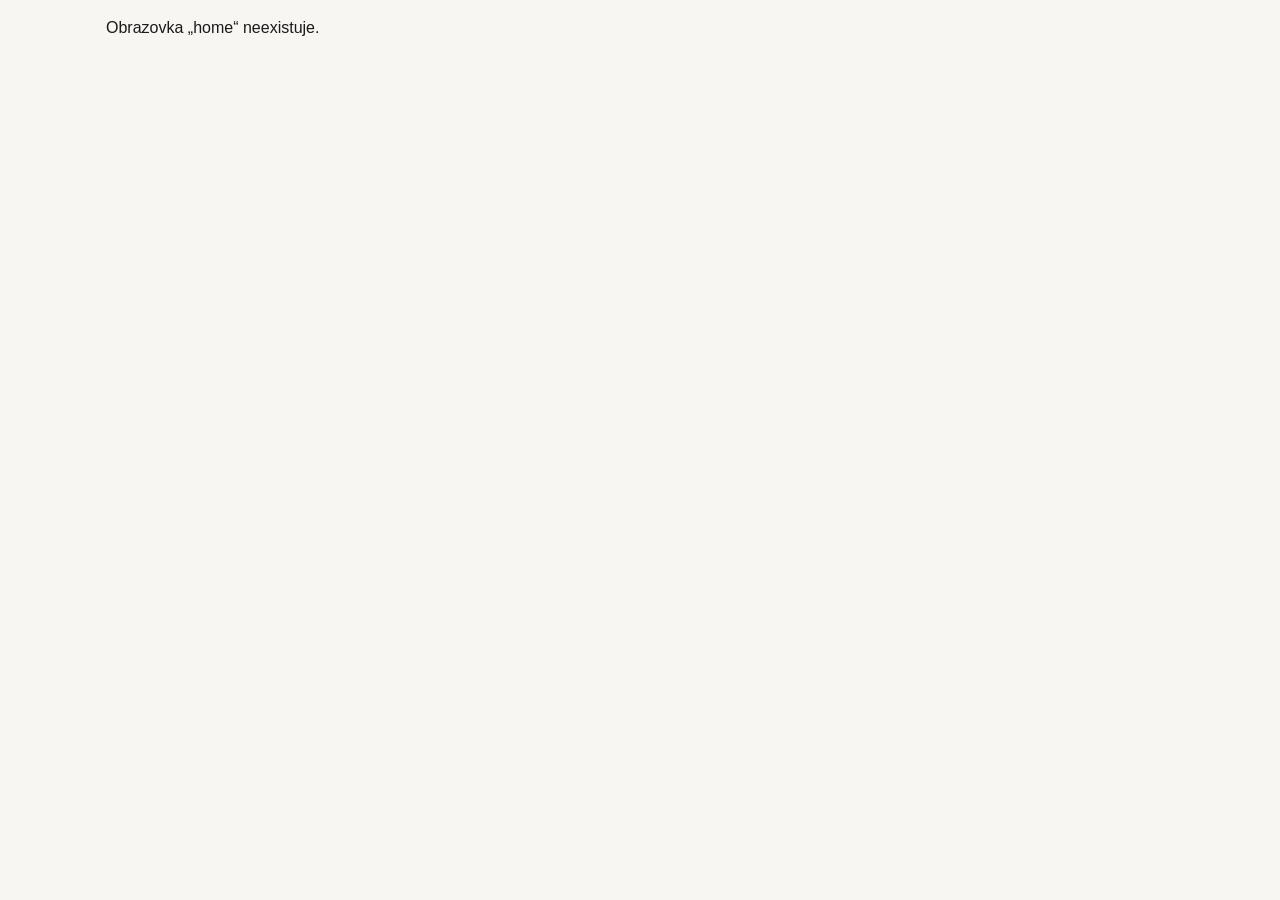
==== index.html @ 3d6bd758 "feat: plugin CABO — varianty, kamikaze, 100→50, konec hry, tiebreak Co-Authored-By: Claude Fable 5 <" ====
<!DOCTYPE html>
<html lang="cs">
<head>
<meta charset="utf-8">
<meta name="viewport" content="width=device-width, initial-scale=1">
<title>Score</title>
<link rel="stylesheet" href="css/app.css">
</head>
<body>
<main id="app"></main>
<script src="js/db.js"></script>
<script src="js/games.js"></script>
<script src="js/engine.js"></script>
<script src="games/cabo.js"></script>
<script src="js/ui/dom.js"></script>
<script src="js/app.js"></script>
</body>
</html>
---- css/app.css ----
/* === Reset a základ === */
* { box-sizing: border-box; margin: 0; }
:root {
  --bg: #f7f6f3; --fg: #1a1a1a; --muted: #6b6b6b;
  --card: #ffffff; --line: #dcd9d2; --accent: #2f6f4f;
  --tap: 44px; /* minimální dotykový cíl */
}
body { background: var(--bg); color: var(--fg);
  font: 16px/1.5 -apple-system, "Segoe UI", Roboto, sans-serif; }
main#app { max-width: 1100px; margin: 0 auto; padding: 16px; }
button { min-height: var(--tap); font-size: 1rem; cursor: pointer; }
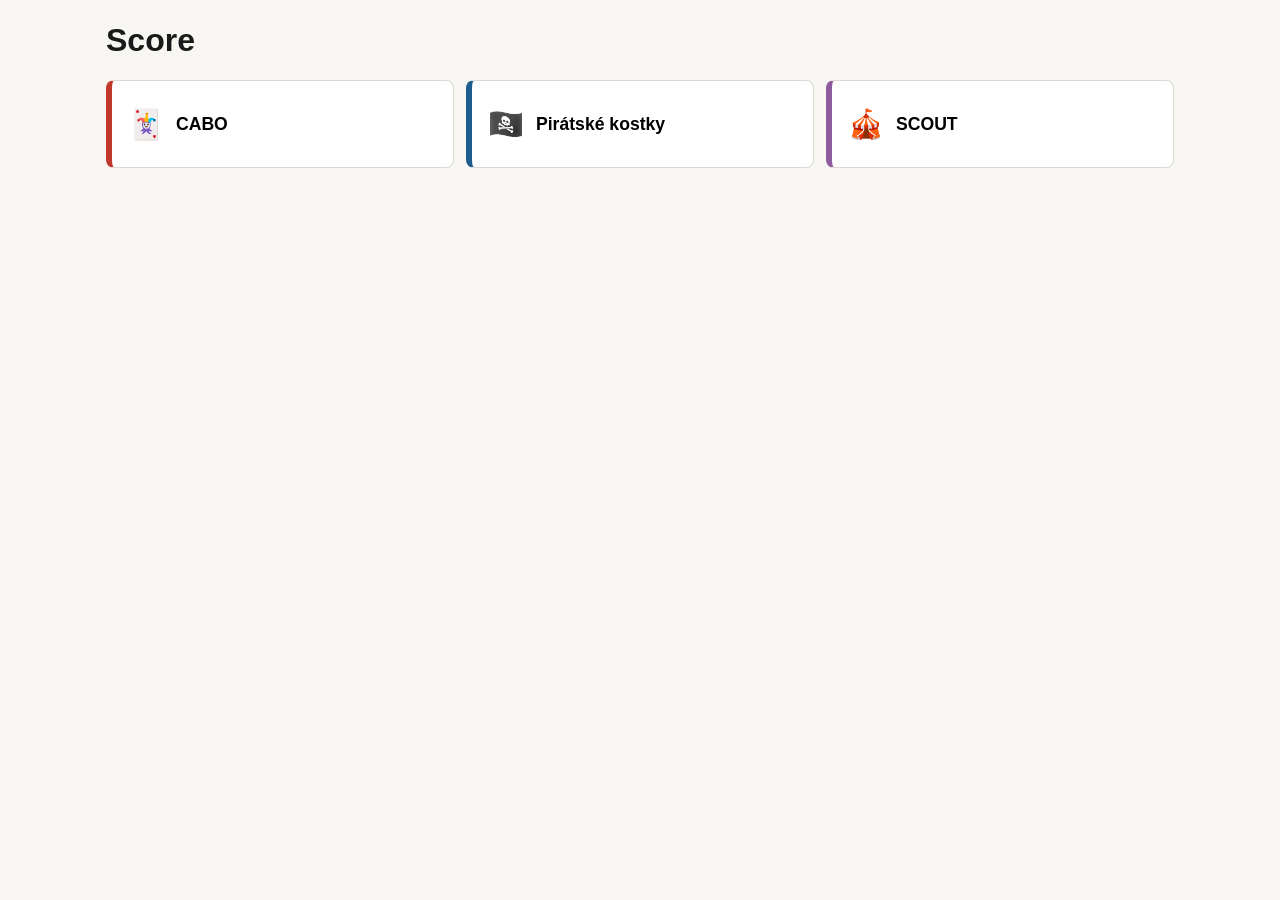
==== commit 784bff6b: "feat: domovská obrazovka s dlaždicemi a rozcestník hry Co-Authored-By: Claude Fable 5 <noreply@anthr" ====
--- a/index.html
+++ b/index.html
@@ -12,7 +12,11 @@
 <script src="js/games.js"></script>
 <script src="js/engine.js"></script>
 <script src="games/cabo.js"></script>
+<script src="games/pirates.js"></script>
+<script src="games/scout.js"></script>
 <script src="js/ui/dom.js"></script>
+<script src="js/ui/home.js"></script>
+<script src="js/ui/hub.js"></script>
 <script src="js/app.js"></script>
 </body>
 </html>
--- a/css/app.css
+++ b/css/app.css
@@ -9,3 +9,45 @@
   font: 16px/1.5 -apple-system, "Segoe UI", Roboto, sans-serif; }
 main#app { max-width: 1100px; margin: 0 auto; padding: 16px; }
 button { min-height: var(--tap); font-size: 1rem; cursor: pointer; }
+
+/* === Domovská obrazovka === */
+.tile-grid {
+  display: flex; flex-direction: column; gap: 12px; margin-top: 16px;
+}
+.tile {
+  display: flex; align-items: center; gap: 12px;
+  min-height: 88px; padding: 12px 16px;
+  background: var(--card); border: 1px solid var(--line);
+  border-left: 6px solid var(--accent, var(--fg));
+  border-radius: 8px; text-align: left;
+  font-size: 1.1rem;
+}
+.tile-icon { font-size: 1.8rem; line-height: 1; }
+.tile-name { flex: 1; font-weight: 600; }
+.btn-continue {
+  display: inline-flex; align-items: center; justify-content: center;
+  min-height: var(--tap); padding: 0 14px;
+  background: var(--accent, var(--fg)); color: #fff;
+  border-radius: 6px; font-size: 0.95rem; font-weight: 600;
+}
+@media (min-width: 700px) {
+  .tile-grid { display: grid; grid-template-columns: repeat(3, 1fr); }
+}
+
+/* === Rozcestník hry === */
+.hub-actions {
+  display: flex; flex-direction: column; gap: 12px; margin: 16px 0;
+}
+.btn-action {
+  min-height: 56px; padding: 12px 16px;
+  background: var(--card); border: 1px solid var(--line);
+  border-left: 6px solid var(--accent, var(--fg));
+  border-radius: 8px; font-size: 1.05rem; font-weight: 600; text-align: left;
+}
+.hub-unfinished {
+  margin-top: 8px; color: var(--muted); cursor: pointer; text-decoration: underline;
+}
+.btn-back {
+  background: none; border: none; color: var(--muted);
+  padding: 0; font-size: 1rem;
+}
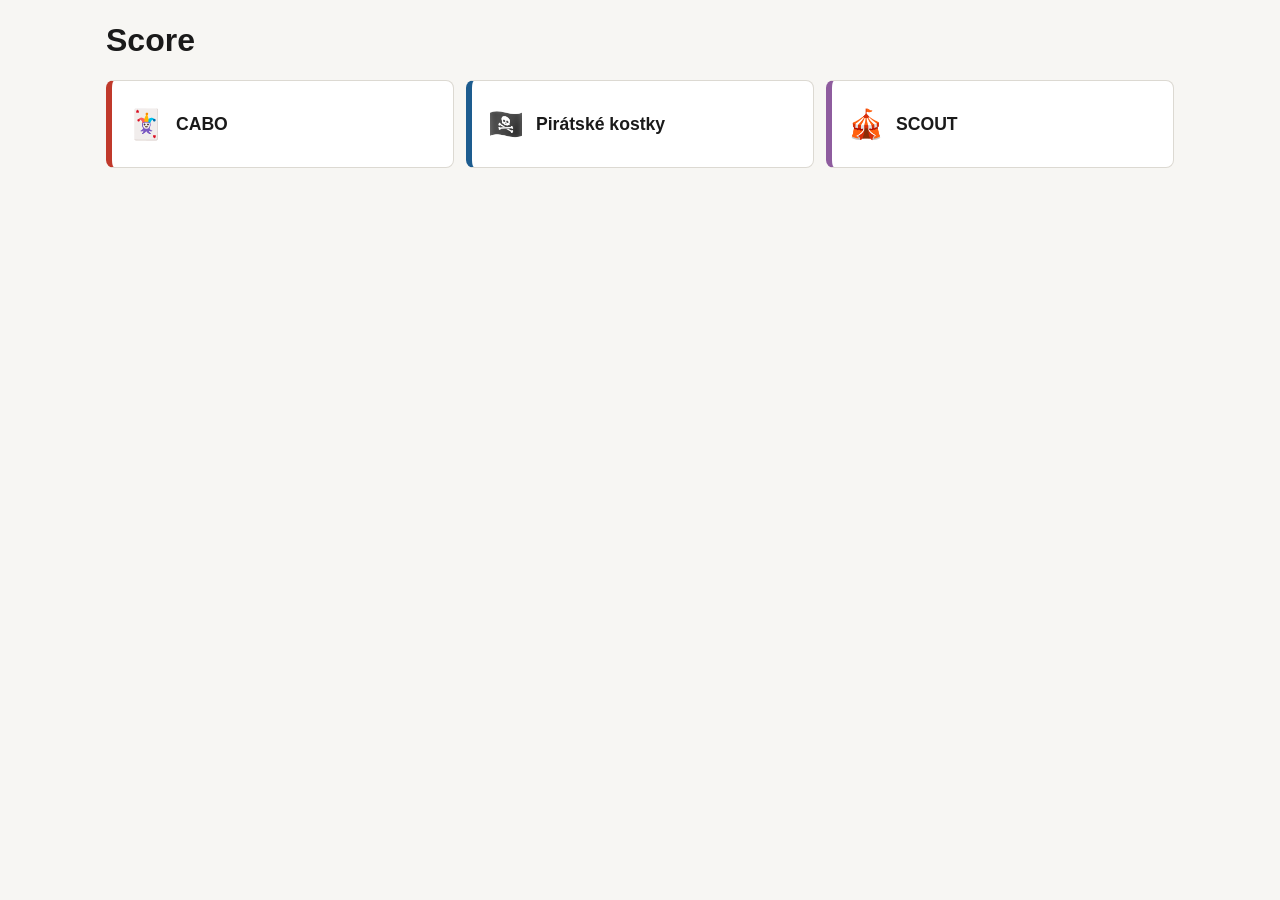
==== commit d27e7598: "refactor: moduly her pohromadě v games/<slug>/ (game.js, test.js, rules.md, rules/) Vše, co patří ke" ====
--- a/index.html
+++ b/index.html
@@ -11,12 +11,15 @@
 <script src="js/db.js"></script>
 <script src="js/games.js"></script>
 <script src="js/engine.js"></script>
-<script src="games/cabo.js"></script>
-<script src="games/pirates.js"></script>
-<script src="games/scout.js"></script>
+<script src="games/cabo/game.js"></script>
+<script src="games/pirates/game.js"></script>
+<script src="games/scout/game.js"></script>
 <script src="js/ui/dom.js"></script>
 <script src="js/ui/home.js"></script>
 <script src="js/ui/hub.js"></script>
+<script src="js/ui/setup.js"></script>
+<script src="js/ui/game.js"></script>
+<script src="js/ui/history.js"></script>
 <script src="js/app.js"></script>
 </body>
 </html>
--- a/css/app.css
+++ b/css/app.css
@@ -20,7 +20,7 @@
   background: var(--card); border: 1px solid var(--line);
   border-left: 6px solid var(--accent, var(--fg));
   border-radius: 8px; text-align: left;
-  font-size: 1.1rem;
+  font-size: 1.1rem; cursor: pointer;
 }
 .tile-icon { font-size: 1.8rem; line-height: 1; }
 .tile-name { flex: 1; font-weight: 600; }
@@ -46,8 +46,189 @@
 }
 .hub-unfinished {
   margin-top: 8px; color: var(--muted); cursor: pointer; text-decoration: underline;
+  display: inline-flex; align-items: center; min-height: var(--tap);
 }
 .btn-back {
   background: none; border: none; color: var(--muted);
   padding: 0; font-size: 1rem;
 }
+
+/* === Založení hry === */
+.setup-section-title { margin-top: 20px; margin-bottom: 8px; font-size: 1.1rem; }
+.setup-players {
+  display: flex; flex-direction: column; gap: 8px;
+}
+.player-row {
+  display: flex; align-items: center; gap: 6px;
+}
+.player-row input[type="text"] {
+  flex: 1; min-height: var(--tap); padding: 8px 10px;
+  border: 1px solid var(--line); border-radius: 6px; font-size: 1rem;
+}
+.btn-order, .btn-remove {
+  min-width: var(--tap); min-height: var(--tap);
+  background: var(--card); border: 1px solid var(--line); border-radius: 6px;
+  font-size: 1.1rem; line-height: 1;
+}
+.btn-order:disabled, .btn-remove:disabled { opacity: 0.35; cursor: default; }
+.btn-add-player {
+  margin-top: 8px; min-height: var(--tap); padding: 0 16px;
+  background: var(--card); border: 1px dashed var(--line); border-radius: 6px;
+  font-size: 1rem;
+}
+.btn-add-player:disabled { opacity: 0.35; cursor: default; }
+.setup-variants {
+  display: flex; flex-direction: column; gap: 16px;
+}
+.variant-field { display: flex; flex-direction: column; gap: 4px; }
+.variant-label { font-weight: 600; }
+.variant-help { color: var(--muted); font-size: 0.9rem; }
+.variant-radio-group { display: flex; flex-wrap: wrap; gap: 12px 20px; }
+.radio-option, .checkbox-option {
+  display: inline-flex; align-items: center; gap: 6px; min-height: var(--tap);
+  font-size: 1rem;
+}
+.radio-option input[type="text"] {
+  min-height: 36px; width: 7em; margin-left: 4px; padding: 4px 8px;
+  border: 1px solid var(--line); border-radius: 6px; font-size: 1rem;
+}
+.setup-variants select {
+  min-height: var(--tap); padding: 6px 10px;
+  border: 1px solid var(--line); border-radius: 6px; font-size: 1rem;
+}
+.field-error {
+  color: #b91c1c; font-size: 0.9rem; min-height: 1.2em;
+}
+
+/* === Herní obrazovka === */
+.game-header {
+  display: flex; align-items: center; justify-content: space-between;
+  gap: 12px; margin-bottom: 16px; flex-wrap: wrap;
+}
+.game-header h1 { font-size: 1.3rem; flex: 1; min-width: 0; }
+.btn-undo { color: var(--fg); }
+.btn-undo:disabled { opacity: 0.35; cursor: default; }
+/* Mobil/tablet (< 900px): jeden sloupec, panel vstupu NAD tabulkou — u stolu se
+   hlavně zapisuje, tabulka slouží k dohledání. Od 900px dvousloupcový grid
+   (tabulka | panel pevné šířky 360px), pořadí v DOM (tabulka, pak panel) se
+   obnoví přes `order`. */
+.game-body {
+  display: grid; grid-template-columns: 1fr; gap: 20px;
+}
+.game-body > .input-panel { order: -1; }
+@media (min-width: 900px) {
+  .game-body { grid-template-columns: 1fr 360px; align-items: start; }
+  .game-body > .input-panel { order: 0; }
+}
+.score-table { overflow-x: auto; min-width: 0; }
+.score-table table {
+  width: 100%; border-collapse: collapse; background: var(--card);
+  border: 1px solid var(--line); border-radius: 8px; overflow: hidden;
+}
+.score-table th, .score-table td {
+  padding: 8px 10px; text-align: center; border-bottom: 1px solid var(--line);
+  white-space: nowrap; font-variant-numeric: tabular-nums;
+}
+.score-table th:not(.col-round), .score-table td:not(.col-round) { min-width: 64px; }
+.score-table th { background: #f0efe9; font-weight: 600; }
+.score-table .col-round { width: 3em; color: var(--muted); font-weight: 600; }
+.score-table tbody tr:last-child td { border-bottom: none; }
+.score-table .row-totals td {
+  font-weight: 700; font-size: 1.25rem; border-top: 2px solid var(--line);
+}
+.score-table .row-ranking td { color: var(--muted); }
+.score-table .neg { color: #b91c1c; }
+.cell-flag { margin-left: 4px; font-size: 0.8em; }
+
+.input-panel {
+  background: var(--card); border: 1px solid var(--line); border-radius: 8px;
+  padding: 16px; display: flex; flex-direction: column; gap: 12px;
+}
+.input-panel h2 { font-size: 1.1rem; }
+.input-row {
+  display: flex; flex-wrap: wrap; align-items: center; gap: 8px;
+  position: relative;
+}
+.input-row .field-error { flex-basis: 100%; margin: 0; }
+.input-player-name { flex: 1 0 6em; font-weight: 600; }
+.starter-badge { font-weight: 400; color: var(--muted); font-size: 0.85em; }
+.score-input {
+  width: 5em; min-height: var(--tap); padding: 8px 10px;
+  border: 1px solid var(--line); border-radius: 6px; font-size: 1rem; text-align: right;
+}
+.score-input:disabled { background: #f0efe9; color: var(--muted); }
+.btn-special {
+  min-height: var(--tap); padding: 0 10px;
+  background: var(--card); border: 1px solid var(--line); border-radius: 6px;
+  font-size: 0.9rem;
+}
+.btn-special.active {
+  background: var(--accent, var(--fg)); color: #fff; border-color: var(--accent, var(--fg));
+}
+.btn-sign {
+  min-width: var(--tap); min-height: var(--tap); padding: 0 10px;
+  background: var(--card); border: 1px solid var(--line); border-radius: 6px;
+  font-size: 1.1rem; font-weight: 700;
+}
+
+/* === Sekvenční vstup (Piráti) === */
+.turn-banner { display: flex; flex-direction: column; gap: 6px; }
+.turn-player { font-size: 1.3rem; font-weight: 700; }
+.turn-note {
+  background: #fff3cd; border: 1px solid #f0c419; border-radius: 6px;
+  padding: 8px 10px; font-weight: 600; color: #7a5c00;
+}
+.score-input-wide { width: 8em; font-size: 1.2rem; }
+.btn-quick {
+  min-width: var(--tap); min-height: var(--tap); padding: 0 10px;
+  background: var(--card); border: 1px solid var(--line); border-radius: 6px;
+  font-size: 0.9rem;
+}
+.special-buttons { display: flex; flex-wrap: wrap; gap: 8px; }
+.special-area { display: flex; flex-direction: column; gap: 10px; }
+.param-row {
+  display: flex; align-items: center; justify-content: space-between; gap: 8px;
+  min-height: var(--tap);
+}
+.param-row input[type="text"] {
+  width: 6em; min-height: var(--tap); padding: 8px 10px; text-align: right;
+  border: 1px solid var(--line); border-radius: 6px; font-size: 1rem;
+}
+.param-row input[type="checkbox"] { width: 22px; height: 22px; }
+
+/* Zvýraznění příštího zápisu v tabulce (sekvenční model) */
+.score-table th.next-player { background: var(--accent, #f0efe9); color: #fff; }
+.score-table td.next-cell { outline: 2px solid var(--accent, var(--fg)); outline-offset: -2px; }
+
+/* === Historie her === */
+.history-list { display: flex; flex-direction: column; gap: 10px; margin: 16px 0; }
+.history-item {
+  display: flex; flex-wrap: wrap; align-items: center; justify-content: space-between;
+  gap: 8px 16px; width: 100%; text-align: left; cursor: pointer;
+  background: var(--card); border: 1px solid var(--line); border-radius: 8px;
+  padding: 10px 14px;
+}
+.history-main { display: flex; flex-direction: column; gap: 2px; min-width: 0; }
+.history-date { color: var(--muted); font-size: 0.85rem; }
+.history-label { font-weight: 600; }
+.history-badge {
+  align-self: flex-start; margin-top: 2px; padding: 2px 8px;
+  background: #fff3cd; color: #7a5c00; border-radius: 12px; font-size: 0.85rem; font-weight: 600;
+}
+.history-result { margin-top: 2px; font-weight: 600; }
+.history-actions { display: flex; gap: 8px; flex-shrink: 0; }
+.btn-history-action {
+  min-height: var(--tap); padding: 0 10px;
+  background: var(--card); border: 1px solid var(--line); border-radius: 6px;
+  font-size: 0.9rem;
+}
+.history-empty { color: var(--muted); margin-top: 16px; }
+
+/* === Výsledkový panel (konec hry) === */
+.result-panel { gap: 14px; }
+.result-headline { font-size: 1.3rem; font-weight: 700; text-align: center; }
+.result-table { width: 100%; border-collapse: collapse; }
+.result-table td { padding: 8px 6px; border-bottom: 1px solid var(--line); }
+.result-table tr:last-child td { border-bottom: none; }
+.result-table td:first-child { width: 3.5em; color: var(--muted); font-weight: 600; }
+.result-table td:last-child { text-align: right; font-weight: 700; }
